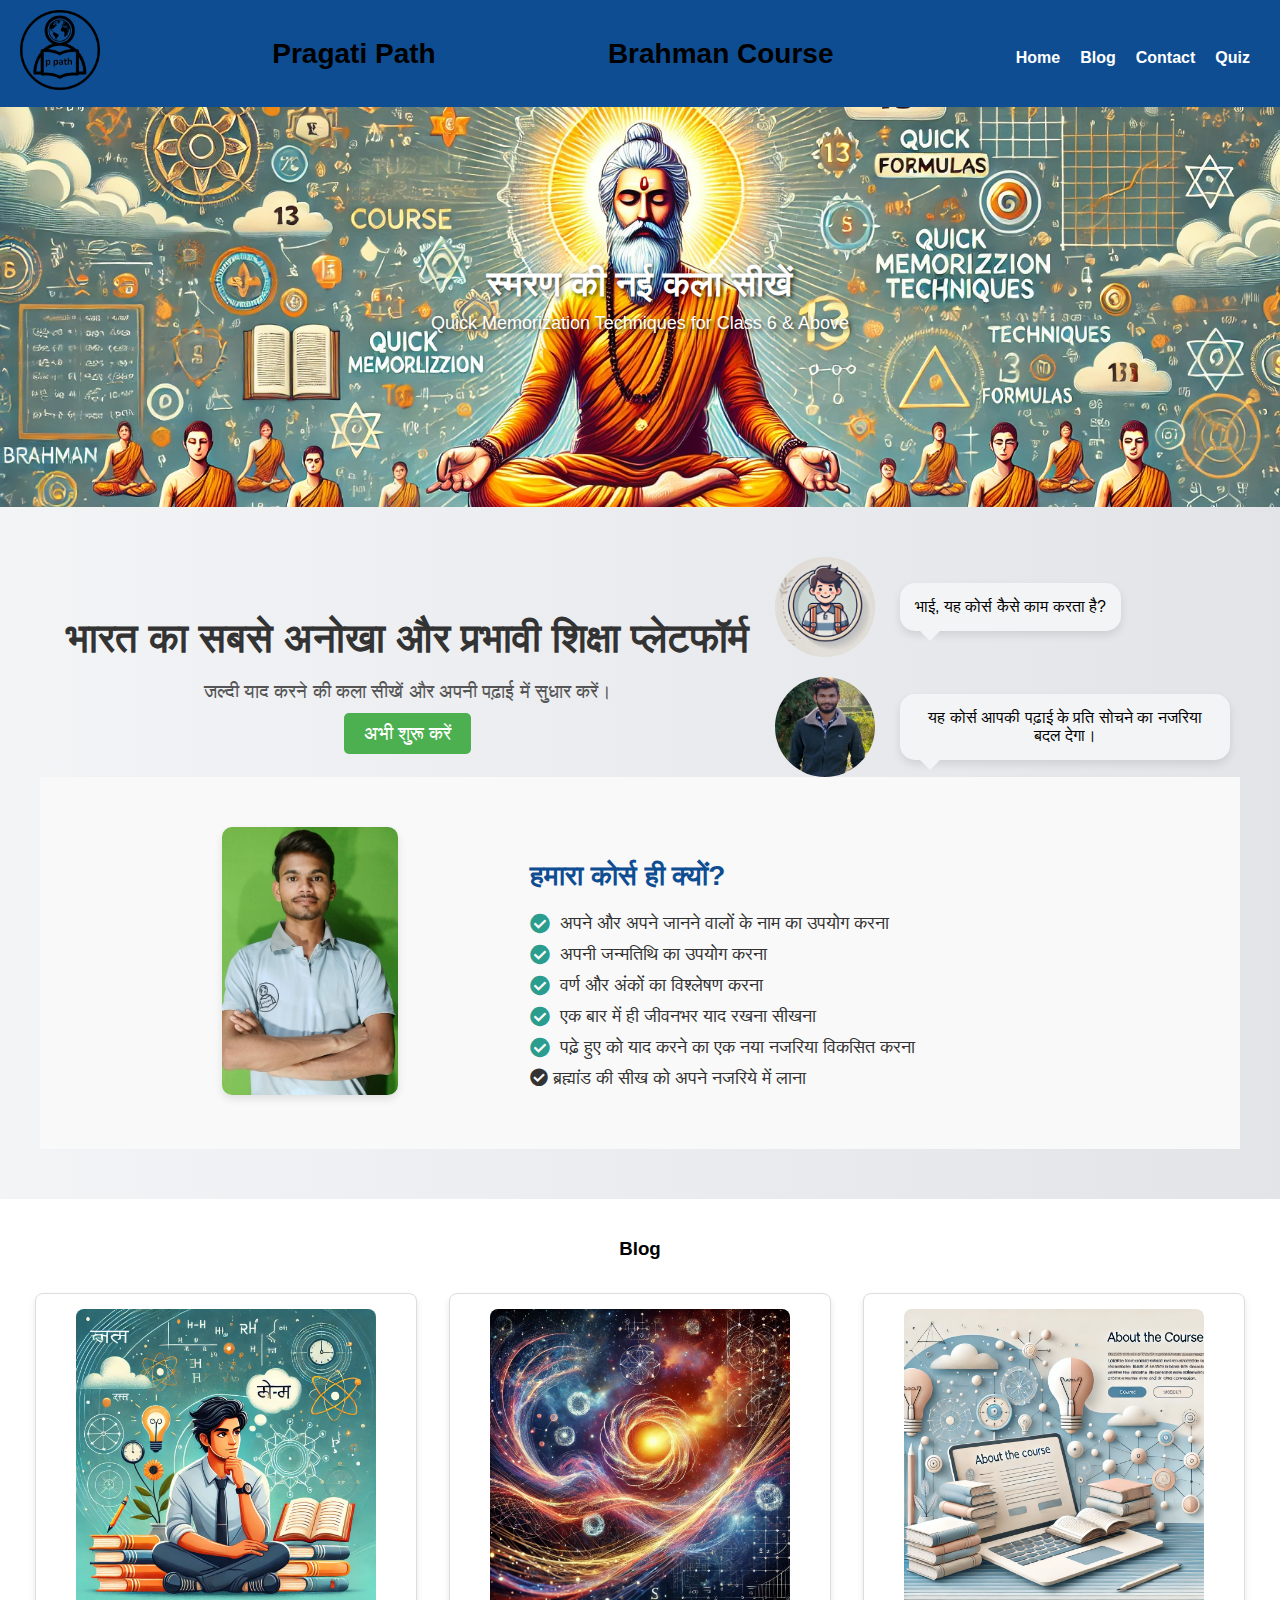
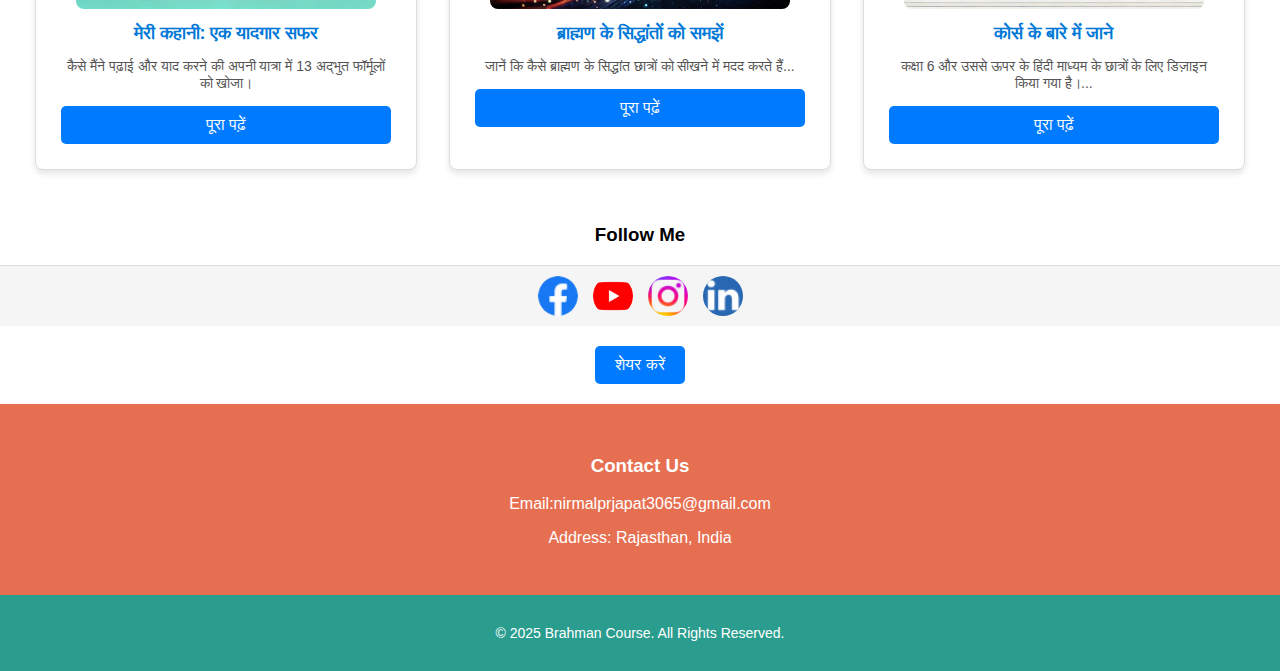
==== index.html @ 8d223dde "Add files via upload" ====
<!DOCTYPE html>
<html lang="en">
<head>
    <meta charset="UTF-8">
    <meta name="viewport" content="width=device-width, initial-scale=1.0">
    <title>Brahman Course</title>
    <link rel="stylesheet" href="styles.css">
    <link href="https://cdnjs.cloudflare.com/ajax/libs/font-awesome/5.15.4/css/all.min.css" rel="stylesheet">
</head>
<body>
    <!-- Header Section -->
    <header>
        <div class="header-left">
            <img src="images/pragati_path_logo.png" alt="Pragati Path Logo" style="height: 80px;">   
        </div>
        <div class="header-right">
            <h1>Pragati Path</h1>
        </div>
        <h1>Brahman Course</h1>
        <nav>
            <ul>
                <li><a href="#home">Home</a></li>
                <li><a href="blog.html">Blog</a></li> <!-- yeh link update karein -->
                <li><a href="#contact">Contact</a></li>
                <li><a href="quiz.html">Quiz</a></li> <!-- yeh link update karein -->
            </ul>
        </nav>
    </header>

    <!-- Hero Section -->
<section id="home" class="hero">
    <div class="hero-content">
        <h2>स्मरण की नई कला सीखें</h2>
        <p>Quick Memorization Techniques for Class 6 & Above</p>
    </div>
</section>

    </section>
   </head>
<body>
    

    <!-- Banner Section -->
    <section class="banner">
        <div class="banner-content">
            <!-- Left Section: Text -->
            <div class="text-section">
                <h1>भारत का सबसे अनोखा और प्रभावी शिक्षा प्लेटफॉर्म</h1>
                <p>जल्दी याद करने की कला सीखें और अपनी पढ़ाई में सुधार करें।</p>
                <a href="#login" class="cta-button">अभी शुरू करें</a>
            </div>

            <section>
                <!-- Right Section: Images and Speech Bubbles -->
                <div class="image-section">
                    <!-- Student Section -->
                    <div class="person">
                        <div class="circle">
                            <img src="images/student.jpg" alt="Student">
                        </div>
                        <div class="speech-bubble">भाई, यह कोर्स कैसे काम करता है?</div>
                    </div>
                    
                    <!-- Instructor Section -->
                    <div class="person reverse">
                        <div class="speech-bubble">यह कोर्स आपकी पढ़ाई के प्रति सोचने का नजरिया बदल देगा।</div>
                        <div class="circle">
                            <img src="images/instructor.jpg" alt="Instructor">
                        </div>
                    </div>
                </div>
            </section> 
            <!-- Benefits Section -->
<section class="benefits-section">
    <div class="benefits-container">
      <div class="benefits-image">
        <img src="images/my.jpg" alt="Your Image" />
      </div>
      <div class="benefits-content">
        <h2 class="benefits-title">हमारा कोर्स ही क्यों?</h2>
        <ul class="benefits-list">
          <li>
            <i class="fas fa-check-circle"></i> अपने और अपने जानने वालों के नाम का उपयोग करना
          </li>
          <li>
            <i class="fas fa-check-circle"></i> अपनी जन्मतिथि का उपयोग करना
          </li>
          <li>
            <i class="fas fa-check-circle"></i> वर्ण और अंकों का विश्लेषण करना
          </li>
          <li>
            <i class="fas fa-check-circle"></i> एक बार में ही जीवनभर याद रखना सीखना
          </li>
          <li>
            <i class="fas fa-check-circle"></i> पढ़े हुए को याद करने का एक नया नजरिया विकसित करना
          </li>
           <i class="fas fa-check-circle"></i>  ब्रह्मांड की सीख को अपने नजरिये में लाना
        </li>
        </ul>
      </div>
    </div>
  </section>
     
</body>
</html>
    </section>
    <!-- Blog Section -->
    <section id="blog" class="blog-section">
        <h3>Blog</h3>
    <div class="blog-list">
        <!-- Blog Item 1 -->
        <div class="blog-item">
            <img src="images/my-story.jpg" alt="मेरी कहानी: एक यादगार सफर">
            <h4>मेरी कहानी: एक यादगार सफर</h4>
            <p>कैसे मैंने पढ़ाई और याद करने की अपनी यात्रा में 13 अद्भुत फॉर्मूलों को खोजा।</p>
            <a href="meri-kahani.html" class="read-more">पूरा पढ़ें</a>
        </div>
        <!-- Blog Item 2 -->
        <div class="blog-item">
            <img src="images/brahman-principales.jpg" alt="ब्राह्मण के सिद्धांतों को समझें">
            <h4>ब्राह्मण के सिद्धांतों को समझें</h4>
            <p>जानें कि कैसे ब्राह्मण के सिद्धांत छात्रों को सीखने में मदद करते हैं...</p>
            <a href="brahman-principles.html" class="read-more">पूरा पढ़ें</a>
        </div>
        <!-- Blog Item 3 -->
        <div class="blog-item">
            <img src="images/about_course.jpg" alt="कोर्स के बारे में जाने">
            <h4>कोर्स के बारे में जाने</h4>
            <p>कक्षा 6 और उससे ऊपर के हिंदी माध्यम के छात्रों के लिए डिज़ाइन किया गया है।...</p>
            <a href="course_intro.html" class="read-more">पूरा पढ़ें</a>
        </div>
    </div>
</section>
        </div>
        <h3 style="text-align: center;">Follow Me</h3>
        <div class="social-media">
            <a href="https://www.facebook.com" target="_blank" title="Facebook">
                <img src="images/facebook-icon.png" alt="Facebook">
            </a>
            <a href="https://www.youtube.com" target="_blank" title="YouTube">
                <img src="images/youtube-icon.png" alt="YouTube">
            </a>
            <a href="https://www.instagram.com" target="_blank" title="Instagram">
                <img src="images/instagram-icon.png" alt="Instagram">
            </a>
            <a href="https://www.linkedin.com" target="_blank" title="LinkedIn">
                <img src="images/linkedin-icon.png" alt="LinkedIn">
            </a>
        </div>
        <div class="share-container">
            <button id="share-button">शेयर करें</button>
            <div id="social-icons" class="hidden">
                <a href="https://www.facebook.com/sharer/sharer.php?u=YOUR_PAGE_URL" target="_blank" title="Facebook पर साझा करें">
                    <img src="images/facebook-icon.png" alt="Facebook">
                </a>
                <a href="https://www.instagram.com/your_instagram_username/" target="_blank" title="Instagram पर साझा करें">
                    <img src="images/instagram-icon.png" alt="Instagram">
                </a>                
                <a href="https://api.whatsapp.com/send?text=यह%20पढ़ें:%20YOUR_PAGE_URL" target="_blank" title="WhatsApp पर साझा करें">
                    <img src="images/whatsapp-icon.png" alt="WhatsApp">
                </a>
            </div>
        </div>
        
    </section>

    <!-- Contact Section -->
    <section id="contact" class="contact">
        <h3>Contact Us</h3>
        <p>Email:nirmalprjapat3065@gmail.com</p>
        <p>Address: Rajasthan, India</p>
    </section>

    <!-- Footer -->
    <footer>
        <p>&copy; 2025 Brahman Course. All Rights Reserved.</p>
    </footer>

    <script src="script.js"></script>
</body>
</html>
---- styles.css ----
/* Default styles for larger screens (desktops) */
body {
    font-family: 'Arial', sans-serif;
    margin: 0;
    padding: 0;
    background-color: white;
}

header {
    color: black; /* Added the missing semicolon */
    font-size: 28px;
}

header h1 {
    color: black;
    font-size: 28px;
}

nav ul {
    list-style: none;
    display: flex;
    margin: 0;
    padding: 0;
    justify-content: flex-end; /* Aligning the navigation to the right */
}

nav ul li {
    margin: 0 1rem;
}

nav ul li a {
    text-decoration: none;
    color: black;
    font-weight: bold;
    font-size: 16px;
}

.hero {
    position: relative;
    width: 100%;
    height: 400px;
    background-image: url('images/banner.jpg');
    background-size: cover;
    background-position: center;
    background-repeat: no-repeat;
    display: flex;
    justify-content: center;
    align-items: center;
    color: white;
    text-align: center;
}

.hero-content {
    text-shadow: 2px 2px 4px rgba(0, 0, 0, 0.7);
}

.hero-content h2 {
    font-size: 36px;
    margin: 0;
}

.hero-content p {
    font-size: 18px;
    margin-top: 0.5rem;
}

.main-section {
    padding: 2rem;
    display: grid;
    grid-template-columns: repeat(3, 1fr);
    gap: 1.5rem;
}

.card {
    background-color: #e9c46a;
    padding: 1rem;
    border-radius: 8px;
    text-align: center;
    box-shadow: 0 4px 6px rgba(0, 0, 0, 0.1);
}

.card img {
        width: 100%;  /* Image ko container ki width ke hisaab se adjust karega */
        height: auto; /* Image ki height ko aspect ratio ke hisaab se maintain karega */
        border-radius: 10px; /* Image ke corners ko thoda rounded banayega */
    }
    
.card h3 {
    margin-top: 1rem;
    color: #264653;
    font-size: 20px;
}

.contact {
    background-color: #e76f51;
    color: #fff;
    text-align: center;
    padding: 2rem;
}

footer {
    background-color: #2a9d8f;
    color: #fff;
    text-align: center;
    padding: 1rem;
    font-size: 14px;
}

.blog-list .blog-item img {
    width: 100%;
    max-width: 300px;
    height: auto;
    border-radius: 8px;
    object-fit: cover;
}

/* General Styles */
header {
    display: flex;
    justify-content: space-between;
    align-items: center;
    padding: 10px 20px;
    background-color: #f5f5f5;
}
.header-right img {
    max-height: 80px;

}
.header-left h1 {
    font-size: 24px;
    color: #333;

}

/* Blog Item Styles */
.blog-item {
    display: inline-block;
    width: 280px;
    margin: 15px;
    padding: 15px;
    border-radius: 10px;
    background: white;
    text-align: center;
    cursor: pointer;
    box-shadow: 0 4px 6px rgba(0, 0, 0, 0.1);
    transition: transform 0.3s ease, box-shadow 0.3s ease;
}

.blog-item:hover {
    transform: scale(1.05);
    box-shadow: 0 8px 15px rgba(0, 0, 0, 0.2);
}

.blog-item img {
    width: 100%;
    border-radius: 10px;
}

.blog-item h4 {
    margin: 10px 0;
    color: #0078d7;
}

/* Pop-up Styles */
.popup {
    display: none;
    position: fixed;
    top: 0;
    left: 0;
    width: 100%;
    height: 100%;
    z-index: 9999;
}

.popup-overlay {
    position: absolute;
    width: 100%;
    height: 100%;
    background: rgba(0, 0, 0, 0.7);
}

.popup-content {
    position: absolute;
    top: 50%;
    left: 50%;
    transform: translate(-50%, -50%);
    background-color: white;
    padding: 20px;
    width: 80%;
    max-width: 500px;
    border-radius: 10px;
    box-shadow: 0 8px 15px rgba(0, 0, 0, 0.3);
    animation: popupFadeIn 0.3s ease-in-out;
}

@keyframes popupFadeIn {
    from {
        opacity: 0;
        transform: translate(-50%, -60%);
    }
    to {
        opacity: 1;
        transform: translate(-50%, -50%);
    }
}

.popup-content .close {
    position: absolute;
    top: 10px;
    right: 10px;
    font-size: 24px;
    font-weight: bold;
    color: #0078d7;
    cursor: pointer;
}

.popup-content h2 {
    margin-top: 0;
    color: #333;
}

/* Social Media Styles */
.social-media {
    display: flex;
    justify-content: center;
    gap: 15px;
    padding: 10px 0;
    background-color: #f5f5f5;
    border-top: 1px solid #ddd;
}

.social-media a {
    display: inline-block;
    width: 40px;
    height: 40px;
    text-align: center;
}

.social-media img {
    width: 100%;
    height: auto;
    display: block;
    border-radius: 50%;
    transition: transform 0.3s ease;
}

.social-media img:hover {
    transform: scale(1.2);
}

.share-container {
    text-align: center;
    margin: 20px 0;
    position: relative;
}

#share-button {
    padding: 10px 20px;
    background-color: #007bff;
    color: #fff;
    border: none;
    border-radius: 5px;
    cursor: pointer;
    font-size: 16px;
}

#share-button:hover {
    background-color: #0056b3;
}

#social-icons {
    display: flex;
    justify-content: center;
    gap: 15px;
    margin-top: 10px;
}

#social-icons.hidden {
    display: none;
}

#social-icons a img {
    width: 40px;
    height: 40px;
    transition: transform 0.3s;
}

#social-icons a img:hover {
    transform: scale(1.2);
}
/* For screens smaller than 768px (tablet and below) */
@media screen and (max-width: 768px) {
    header {
        flex-direction: column;
        align-items: center;
    }

    nav ul {
        flex-direction: column;
        align-items: center;
    }

    .main-section {
        grid-template-columns: 1fr;
        padding: 1rem;
    }

    .card {
        width: 100%;
    }

    .blog-item {
        width: 100%;
        margin: 15px 0;
    }

    .hero-content h2 {
        font-size: 28px;
    }

    .hero-content p {
        font-size: 16px;
    }
}

/* For screens smaller than 480px (mobile) */
@media screen and (max-width: 480px) {
    header {
        padding: 10px;
    }

    .hero {
        height: 300px;
    }

    .hero-content h2 {
        font-size: 24px;
    }

    .hero-content p {
        font-size: 14px;
    }

    .main-section {
        padding: 1rem;
    }

    .card {
        width: 100%;
    }

    .blog-item {
        width: 100%;
    }

    footer {
        font-size: 12px;
    }
}
h3 {
    text-align: center;
  }
 /* Blog Section Styling */
.blog-section {
    padding: 20px;
    text-align: center;
}

.blog-list {
    display: flex; /* Use flexbox for layout */
    flex-wrap: wrap; /* Allow wrapping to handle smaller screens */
    justify-content: space-between; /* Add space between items */
    gap: px; /* Space between blog items */
}

.blog-item {
    flex: 1 1 calc(33.333% - 20px); /* Make items take up 1/3 of the row */
    box-shadow: 0 4px 6px rgba(0, 0, 0, 0.1); /* Add a shadow */
    border: 1px solid #ddd; /* Border for each blog item */
    border-radius: 8px; /* Rounded corners */
    overflow: hidden; /* Clip content inside borders */
    background: #fff; /* White background */
    max-width: 350px; /* Limit the maximum width */
}

.blog-item img {
    width: 100%; /* Ensure images cover full width */
    height: 180px; /* Set a fixed height for images */
    object-fit: cover; /* Keep aspect ratio */
}

.blog-item h4 {
    font-size: 18px;
    margin: 10px 0;
    padding: 0 10px;
}

.blog-item p {
    font-size: 14px;
    padding: 0 10px;
    color: #555;
}

.blog-item .read-more {
    display: block;
    margin: 10px;
    padding: 10px;
    text-align: center;
    background: #007bff; /* Blue background for button */
    color: white;
    border-radius: 5px;
    text-decoration: none;
}

.blog-item .read-more:hover {
    background: #0056b3; /* Darker blue on hover */
}
.banner {
    display: flex;
    flex-direction: column;
    align-items: center;
    justify-content: center;
    text-align: center;
    background: linear-gradient(to right, #f3f4f6, #e3e4e8);
    padding: 50px 20px;
}

.login-bar {
    width: 100%;
    background-color: #4caf50;
    padding: 10px;
    display: flex;
    justify-content: flex-end;
}

.login-bar a {
    color: white;
    text-decoration: none;
    margin-right: 20px;
    font-weight: bold;
}

.banner-content {
    display: flex;
    align-items: center;
    justify-content: space-between;
    flex-wrap: wrap;
    max-width: 1200px;
    margin: auto;
}

.text-section {
    flex: 1;
    padding: 20px;
}

.text-section h1 {
    color: #333;
    font-size: 2.5em;
    margin-bottom: 10px;
}

.text-section p {
    color: #555;
    font-size: 1.2em;
    margin-bottom: 20px;
}

.cta-button {
    background-color: #4caf50;
    color: white;
    padding: 10px 20px;
    font-size: 1.2em;
    text-decoration: none;
    border-radius: 5px;
}

.image-section {
    display: flex;
    flex-direction: column; /* Vertical alignment for sections */
    gap: 20px; /* Space between student and instructor */
}

.circle {
    width: 100px;
    height: 100px;
    border-radius: 50%;
    overflow: hidden;
    flex-shrink: 0; /* Prevent shrinking */
}

.circle img {
    width: 100%;
    height: 100%;
    object-fit: cover;
}

.speech-bubble {
    background-color: #f3f4f6;
    border-radius: 10px;
    padding: 15px;
    box-shadow: 0 2px 10px rgba(0, 0, 0, 0.2);
    font-size: 1em;
    max-width: 300px; /* Optional: Limit bubble width */
}

.speech-bubble.student {
    top: 10%;
    left: 10%;
}

.speech-bubble.instructor {
    bottom: 10%;
    right: 10%;
}
.person {
    display: flex;
    align-items: center;
    gap: 15px; /* Space between image and bubble */
}
.person.reverse {
    flex-direction: row-reverse; /* Reverse the order for instructor */
}
.speech-bubble {
    background-color: #f3f4f6;
    border-radius: 15px;
    padding: 15px;
    max-width: 300px;
    position: relative;
    box-shadow: 0 4px 8px rgba(0, 0, 0, 0.1);
    margin: 10px;
    font-size: 1em;
}

.speech-bubble::after {
    content: '';
    position: absolute;
    bottom: -10px;
    left: 20px;
    width: 0;
    height: 0;
    border-style: solid;
    border-width: 10px 10px 0;
    border-color: #f3f4f6 transparent transparent;
}
header {  
    background-color: #0e4d92;
}

nav ul {
    display: flex;
    list-style-type: none;
    margin: 0;
    padding: 0;
}

nav ul li {
    margin: 0 10px;
}

nav ul li a {
    text-decoration: none;
    color: #fff;
    font-weight: bold;
}

nav ul li a:hover {
    color: #f3c13a;
    text-decoration: underline;
}

/* Benefits Section */
.benefits-section {
    padding: 50px;
    background-color: #f9f9f9;
    display: flex;
    justify-content: center;
    align-items: center;
}

.benefits-container {
    display: flex;
    flex-wrap: nowrap; /* Prevent wrapping */
    max-width: 1200px;
    align-items: center;
    justify-content: flex-start; /* Ensure elements are aligned at the start */
}

.benefits-image {
    flex: 0 0 40%; /* Image takes 40% of the container width */
    padding-right: 0; /* Remove any right padding */
}

.benefits-image img {
    max-width: 40%;
    height: auto;
    border-radius: 10px;
    box-shadow: 0 4px 8px rgba(0, 0, 0, 0.1);
}

.benefits-content {
    flex: 0 0 60%; /* Text takes 60% of the container width */
    text-align: left;
    padding-left: 0; /* Remove any left padding */
}

.benefits-title {
    font-size: 28px;
    color: #0e4d92;
    margin-bottom: 20px;
    font-weight: bold;
}

.benefits-list {
    list-style: none;
    padding: 0;
    margin: 0;
    font-size: 18px;
    color: #333;
}

.benefits-list li {
    display: flex;
    align-items: center;
    margin: 10px 0;
}

.benefits-list li i {
    color: #2a9d8f;
    margin-right: 10px;
    font-size: 20px;
}


/* Responsive Design */
@media screen and (max-width: 768px) {
    .benefits-container {
        flex-direction: column;
        text-align: center;
    }

    .benefits-content {
        text-align: center;
    }
}
body {
    font-family: 'Poppins', sans-serif;
}
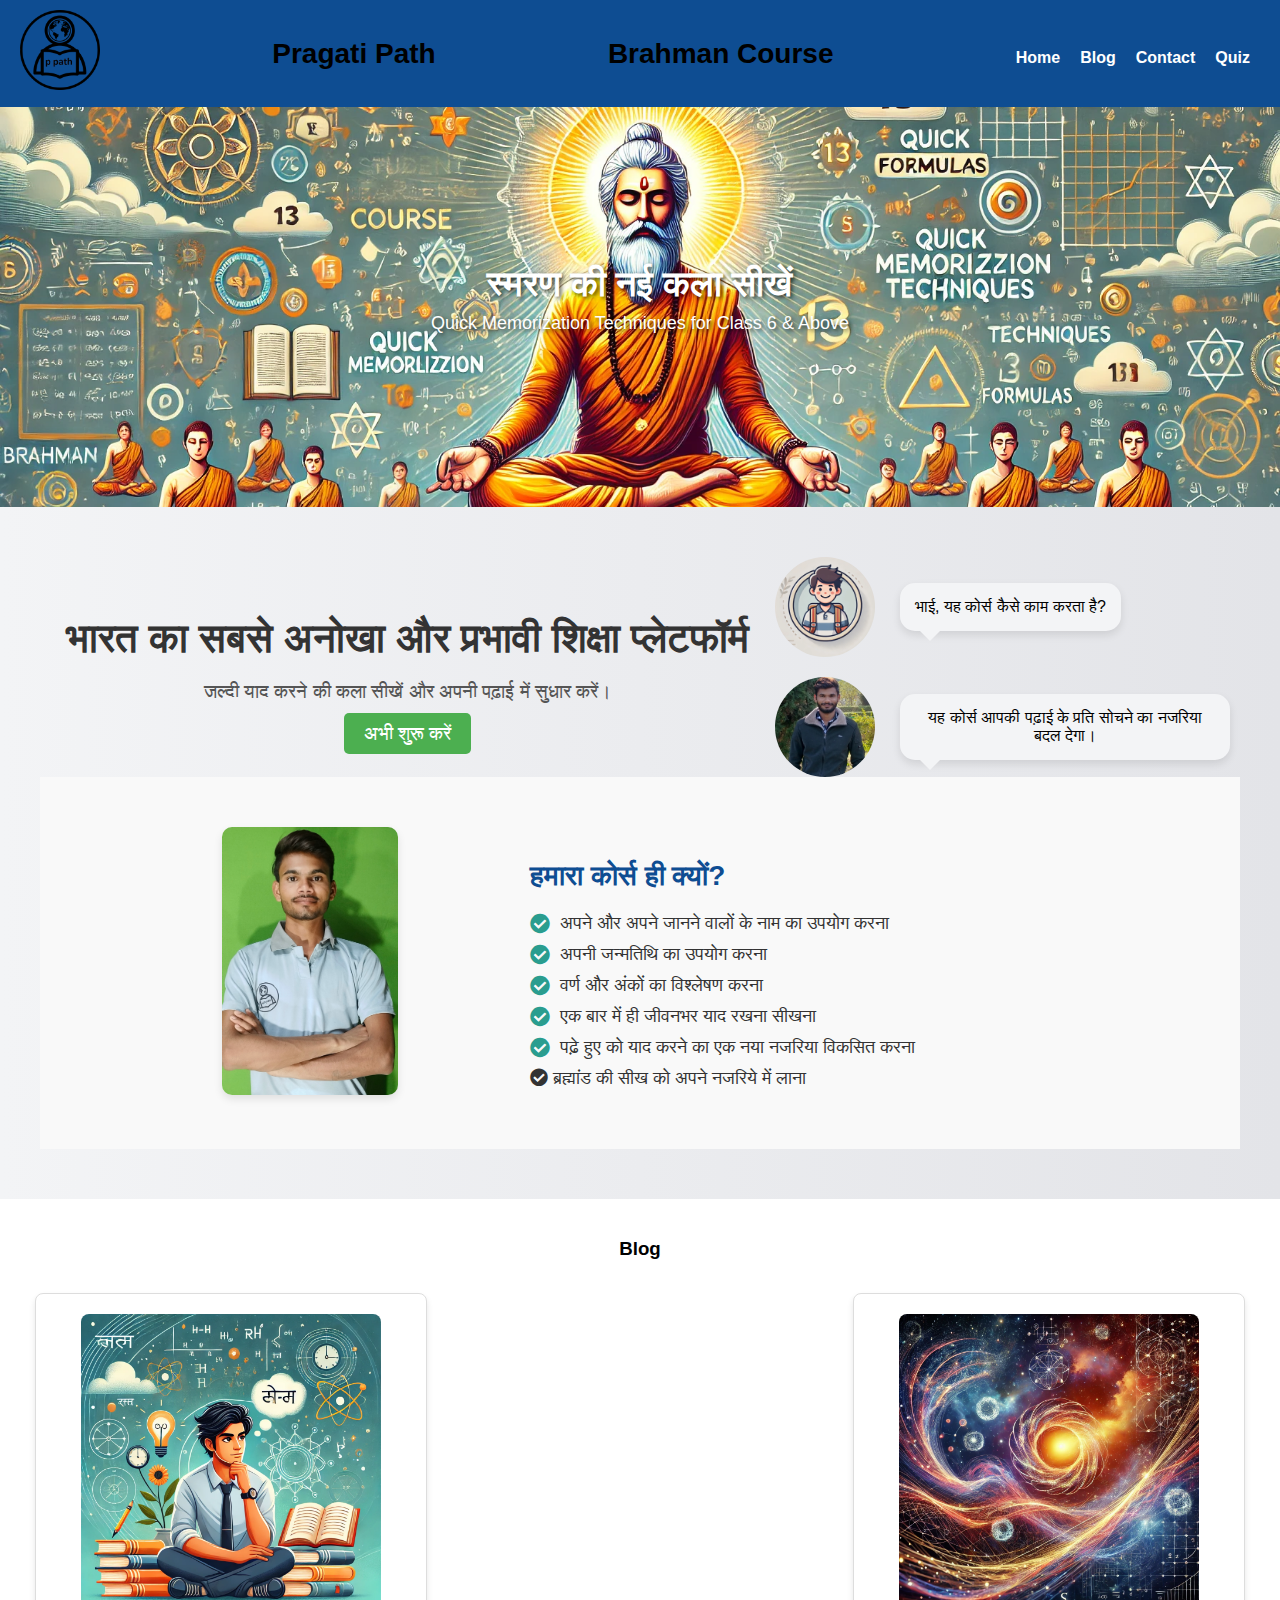
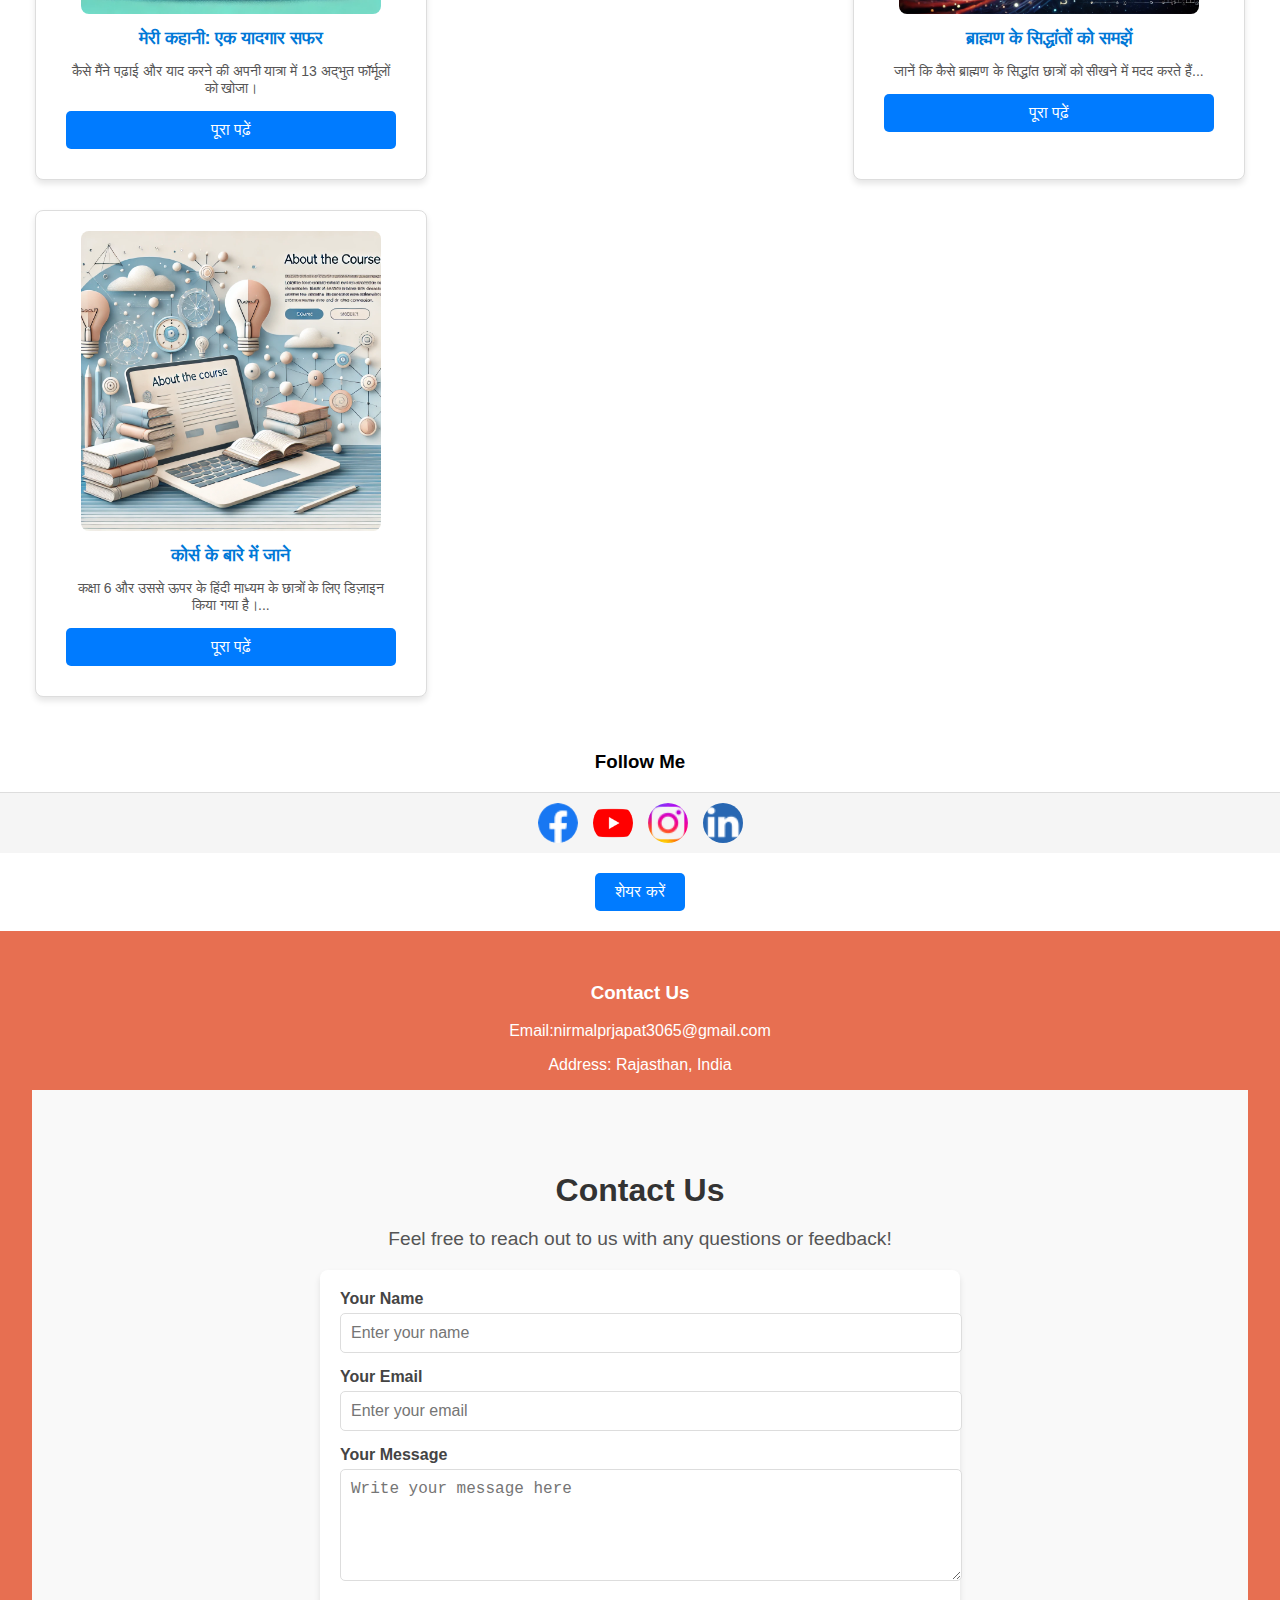
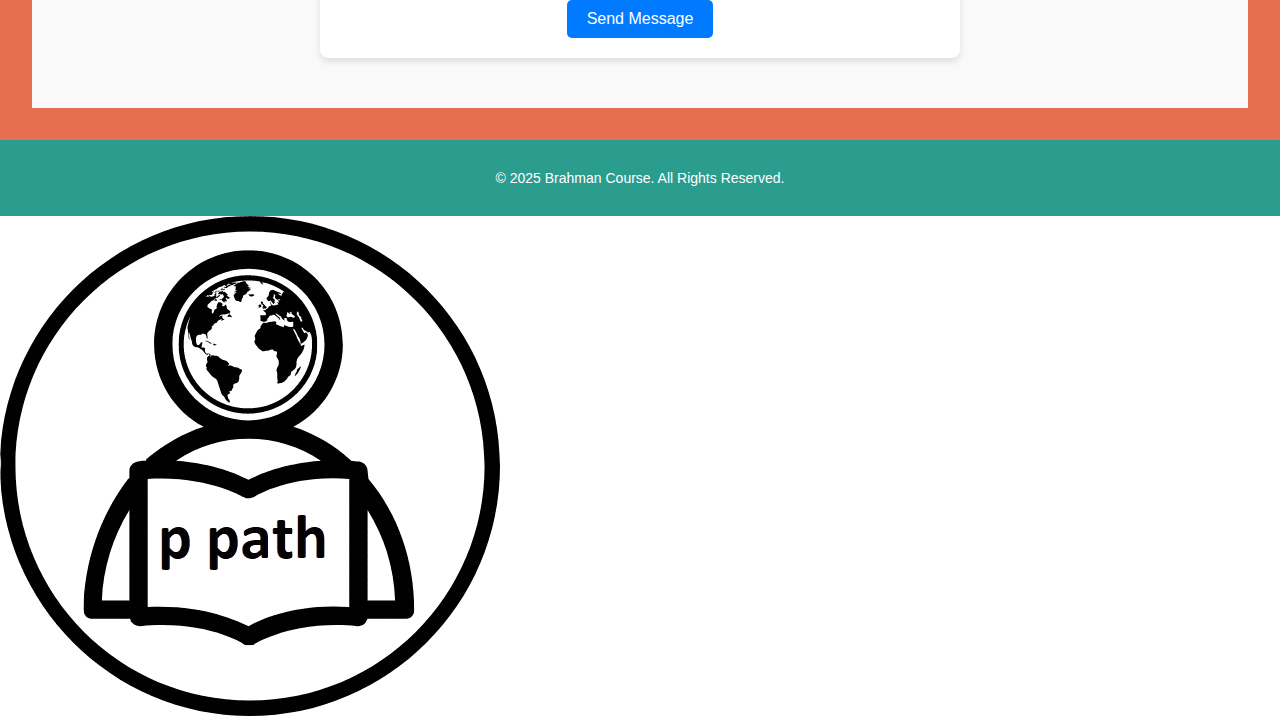
==== commit b7ab7097: "Add files via upload" ====
--- a/index.html
+++ b/index.html
@@ -169,6 +169,25 @@
         <h3>Contact Us</h3>
         <p>Email:nirmalprjapat3065@gmail.com</p>
         <p>Address: Rajasthan, India</p>
+        <section id="contact" class="contact-section">
+            <h3>Contact Us</h3>
+            <p>Feel free to reach out to us with any questions or feedback!</p>
+            <form class="contact-form" action="submit_form.php" method="post">
+                <div class="form-group">
+                    <label for="name">Your Name</label>
+                    <input type="text" id="name" name="name" placeholder="Enter your name" required>
+                </div>
+                <div class="form-group">
+                    <label for="email">Your Email</label>
+                    <input type="email" id="email" name="email" placeholder="Enter your email" required>
+                </div>
+                <div class="form-group">
+                    <label for="message">Your Message</label>
+                    <textarea id="message" name="message" placeholder="Write your message here" rows="5" required></textarea>
+                </div>
+                <button type="submit" class="submit-button">Send Message</button>
+            </form>
+        </section>        
     </section>
 
     <!-- Footer -->
@@ -179,4 +198,6 @@
     <script src="script.js"></script>
 </body>
 </html>
-
+<meta name="description" content="Brahman Course - Quickly learn memorization techniques for Class 6 & above. Hindi medium focused. Start now to boost your learning skills.">
+<img src="images/pragati_path_logo.png" alt="Pragati Path Logo - Unique Learning Platform">
+
--- a/styles.css
+++ b/styles.css
@@ -97,6 +97,79 @@
     text-align: center;
     padding: 2rem;
 }
+/* Contact Section Styling */
+.contact-section {
+    padding: 50px 20px;
+    background-color: #f9f9f9;
+    text-align: center;
+}
+
+.contact-section h3 {
+    font-size: 2rem;
+    margin-bottom: 10px;
+    color: #333;
+}
+
+.contact-section p {
+    font-size: 1.2rem;
+    margin-bottom: 20px;
+    color: #555;
+}
+
+.contact-form {
+    max-width: 600px;
+    margin: 0 auto;
+    background: #fff;
+    padding: 20px;
+    border-radius: 8px;
+    box-shadow: 0 4px 6px rgba(0, 0, 0, 0.1);
+}
+
+.form-group {
+    margin-bottom: 15px;
+    text-align: left;
+}
+
+.form-group label {
+    display: block;
+    margin-bottom: 5px;
+    font-weight: bold;
+    color: #444;
+}
+
+.form-group input,
+.form-group textarea {
+    width: 100%;
+    padding: 10px;
+    border: 1px solid #ddd;
+    border-radius: 5px;
+    font-size: 1rem;
+    color: #333;
+}
+
+.form-group input:focus,
+.form-group textarea:focus {
+    border-color: #007BFF;
+    outline: none;
+    box-shadow: 0 0 5px rgba(0, 123, 255, 0.5);
+}
+
+.submit-button {
+    display: inline-block;
+    background-color: #007BFF;
+    color: #fff;
+    padding: 10px 20px;
+    font-size: 1rem;
+    border: none;
+    border-radius: 5px;
+    cursor: pointer;
+    transition: background-color 0.3s ease;
+}
+
+.submit-button:hover {
+    background-color: #0056b3;
+}
+
 
 footer {
     background-color: #2a9d8f;
@@ -137,7 +210,7 @@
     display: inline-block;
     width: 280px;
     margin: 15px;
-    padding: 15px;
+    padding: 20px;
     border-radius: 10px;
     background: white;
     text-align: center;
@@ -646,4 +719,11 @@
 body {
     font-family: 'Poppins', sans-serif;
 }
-
+.blog-page .blog-item {
+    padding: 55px; /* Blog page ke liye padding zyada */
+}
+@media (max-width: 768px) {
+    .blog-page .blog-item {
+        padding: 15px; /* Mobile devices ke liye padding kam karein */
+    }
+}
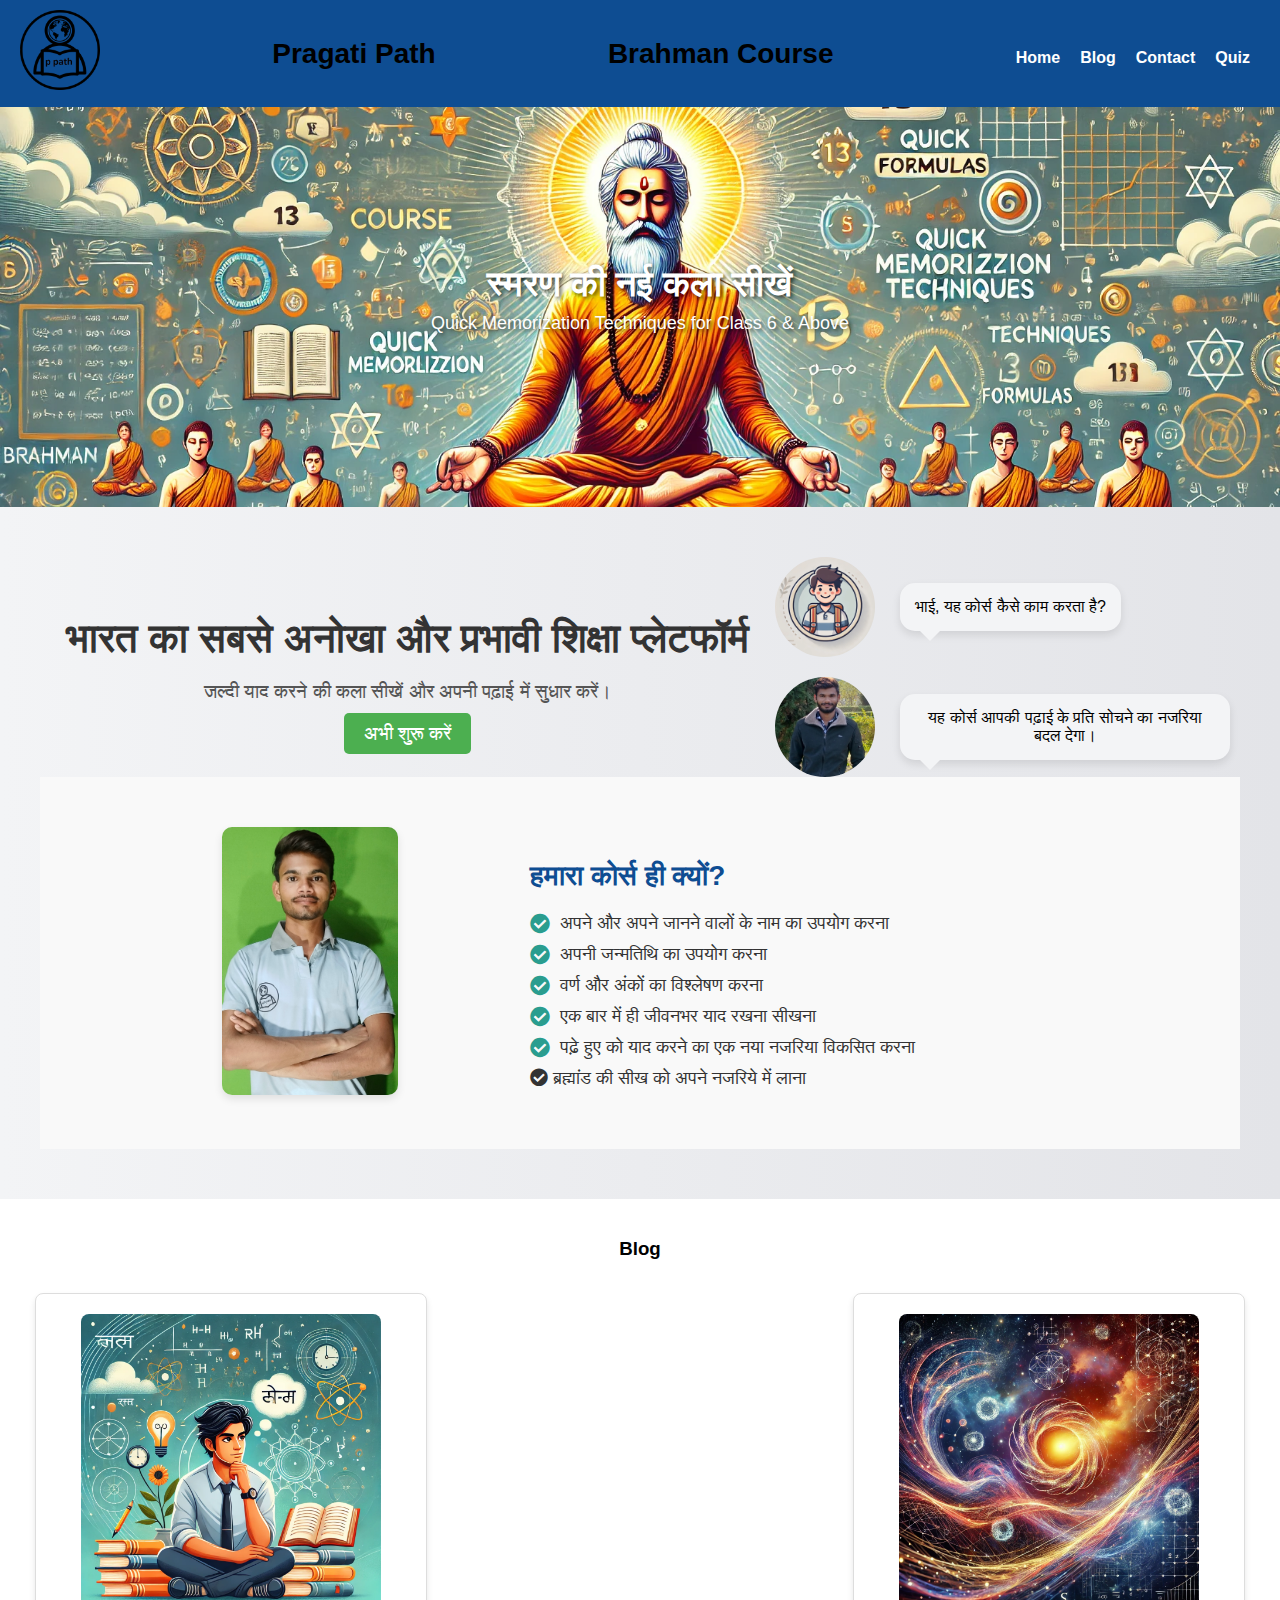
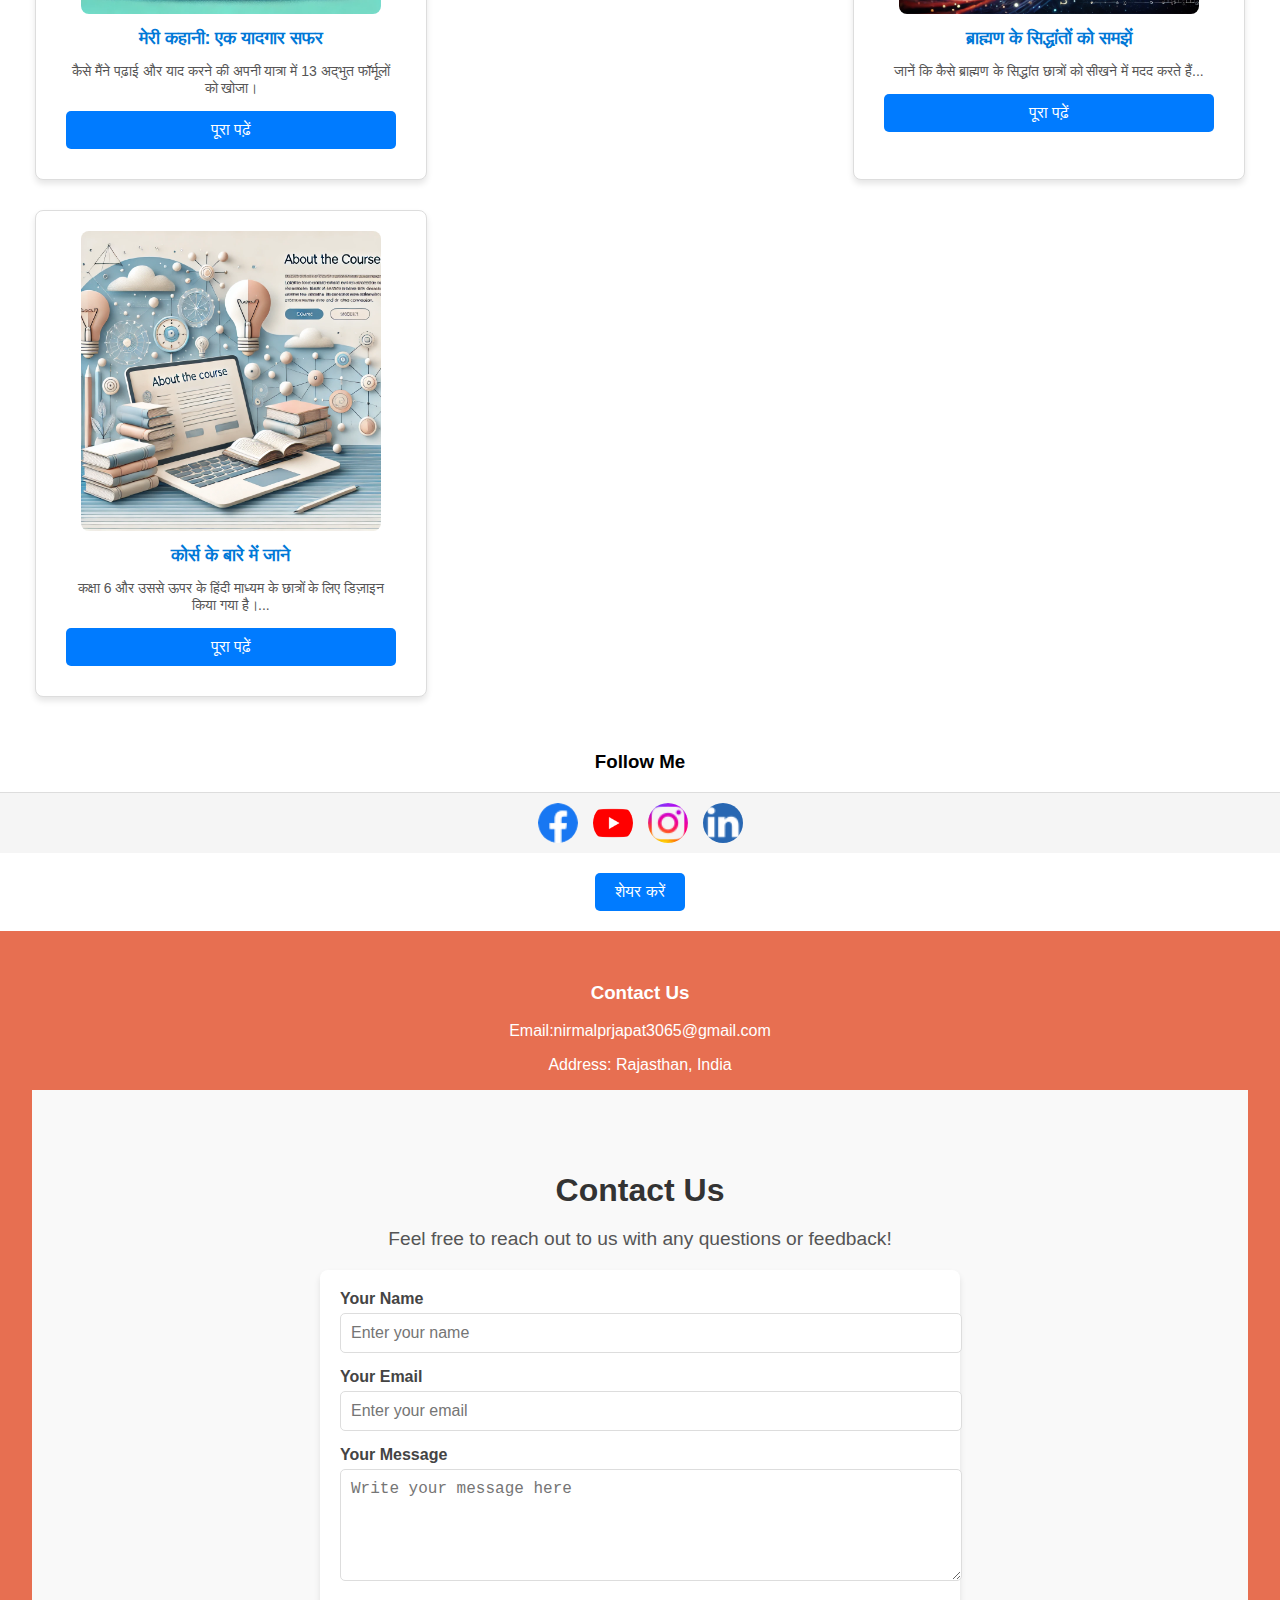
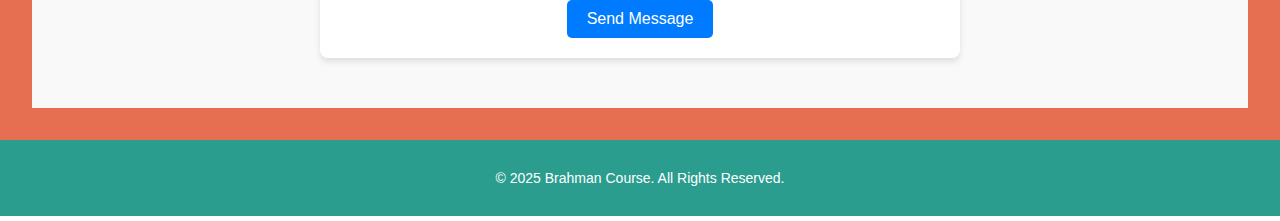
==== commit ca706222: "Add files via upload" ====
--- a/index.html
+++ b/index.html
@@ -199,5 +199,4 @@
 </body>
 </html>
 <meta name="description" content="Brahman Course - Quickly learn memorization techniques for Class 6 & above. Hindi medium focused. Start now to boost your learning skills.">
-<img src="images/pragati_path_logo.png" alt="Pragati Path Logo - Unique Learning Platform">
-
+
